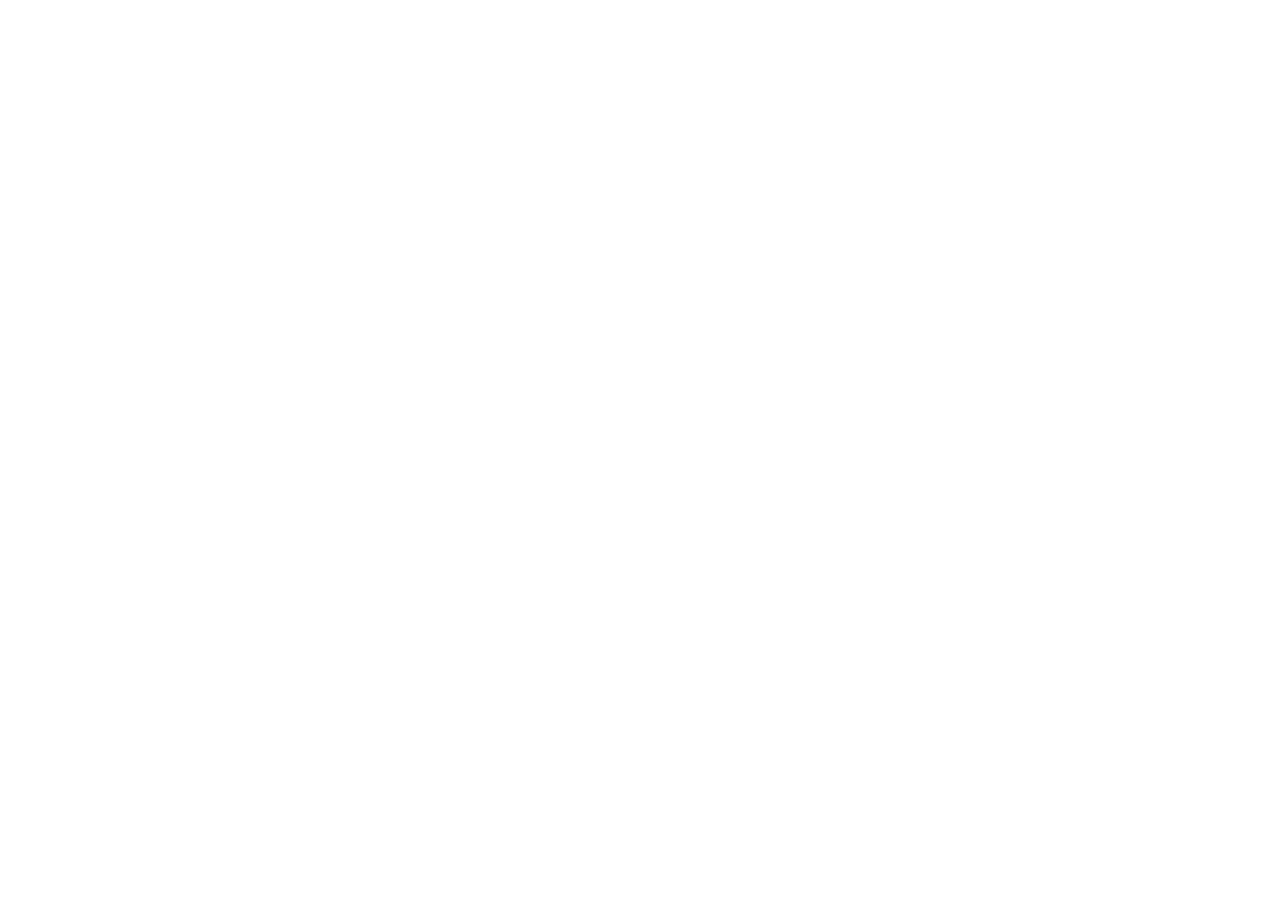
==== portofolio.html @ 9b08bf8d "add files" ====
<!DOCTYPE html>
<html lang="en">
<head>
    <meta charset="UTF-8">
    <meta name="viewport" content="width=device-width, initial-scale=1.0">
    <title>Document</title>
</head>
<body>
    
</body>
</html>
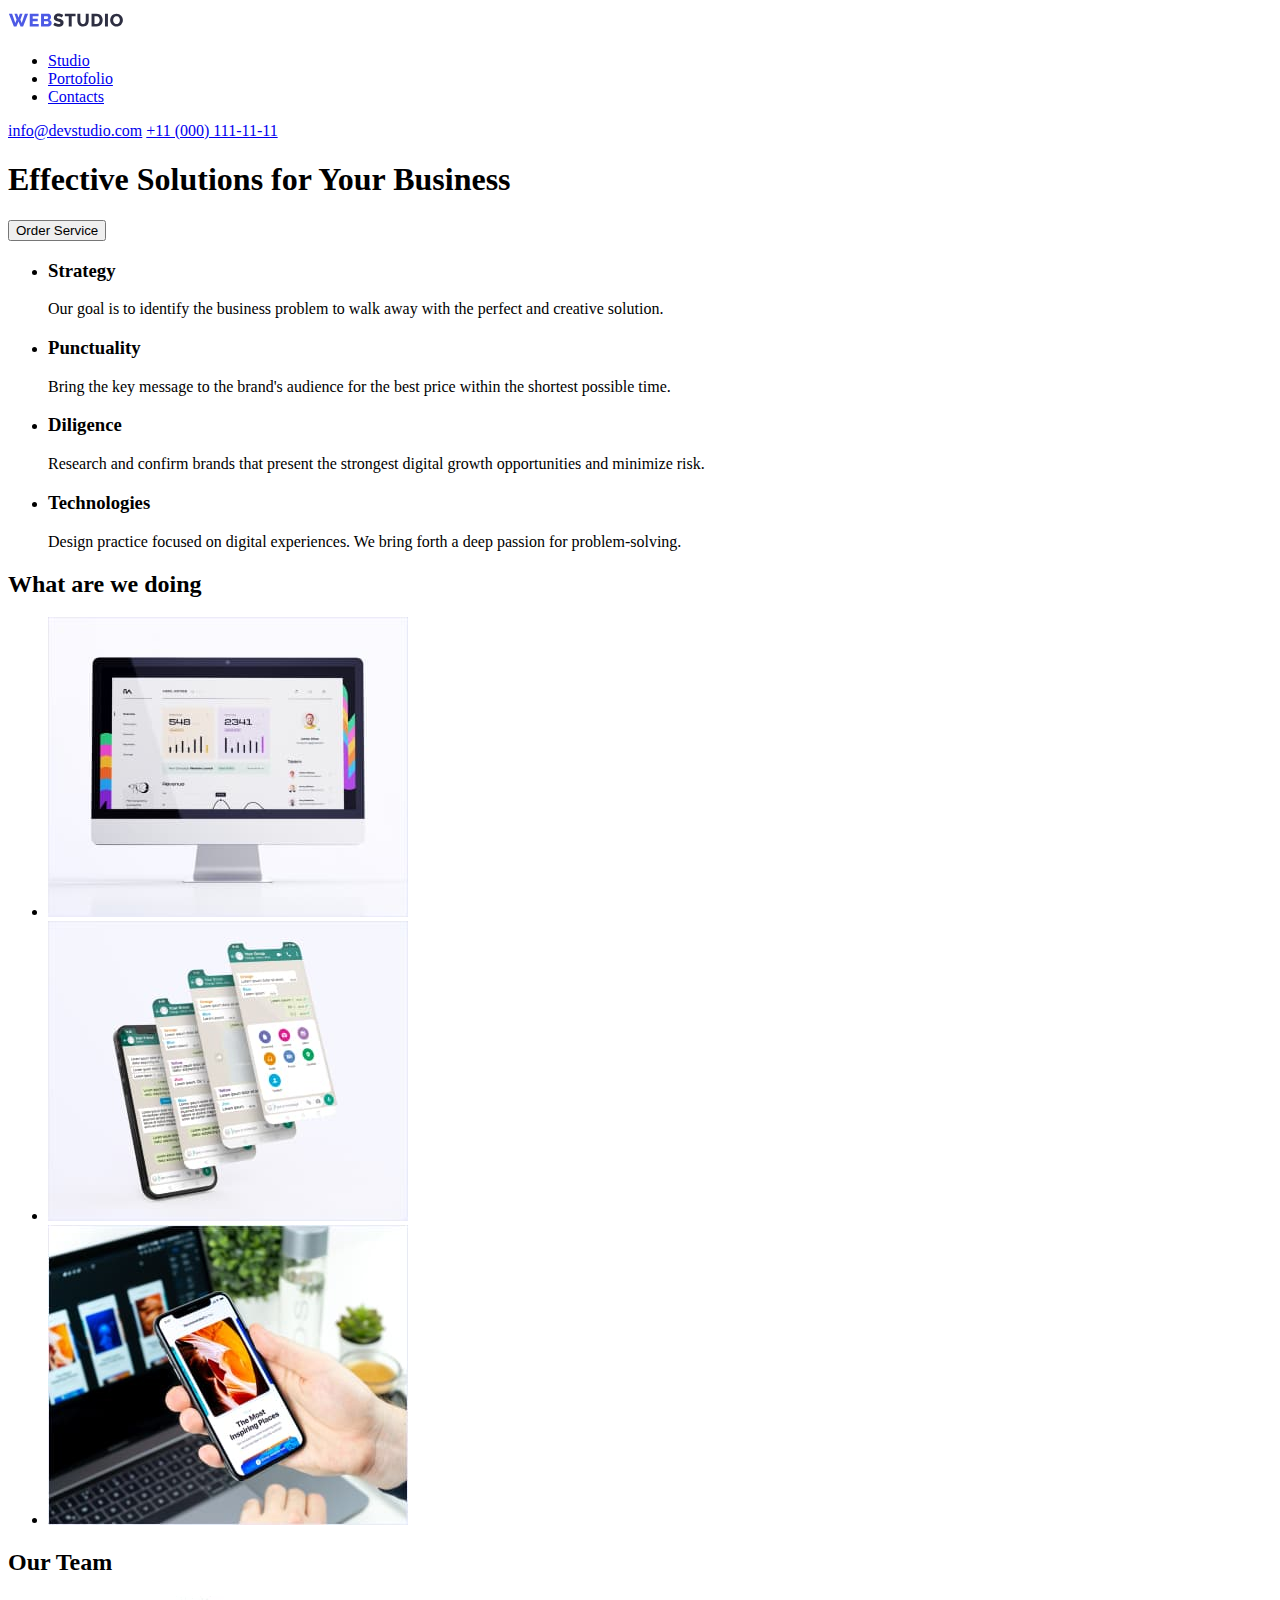
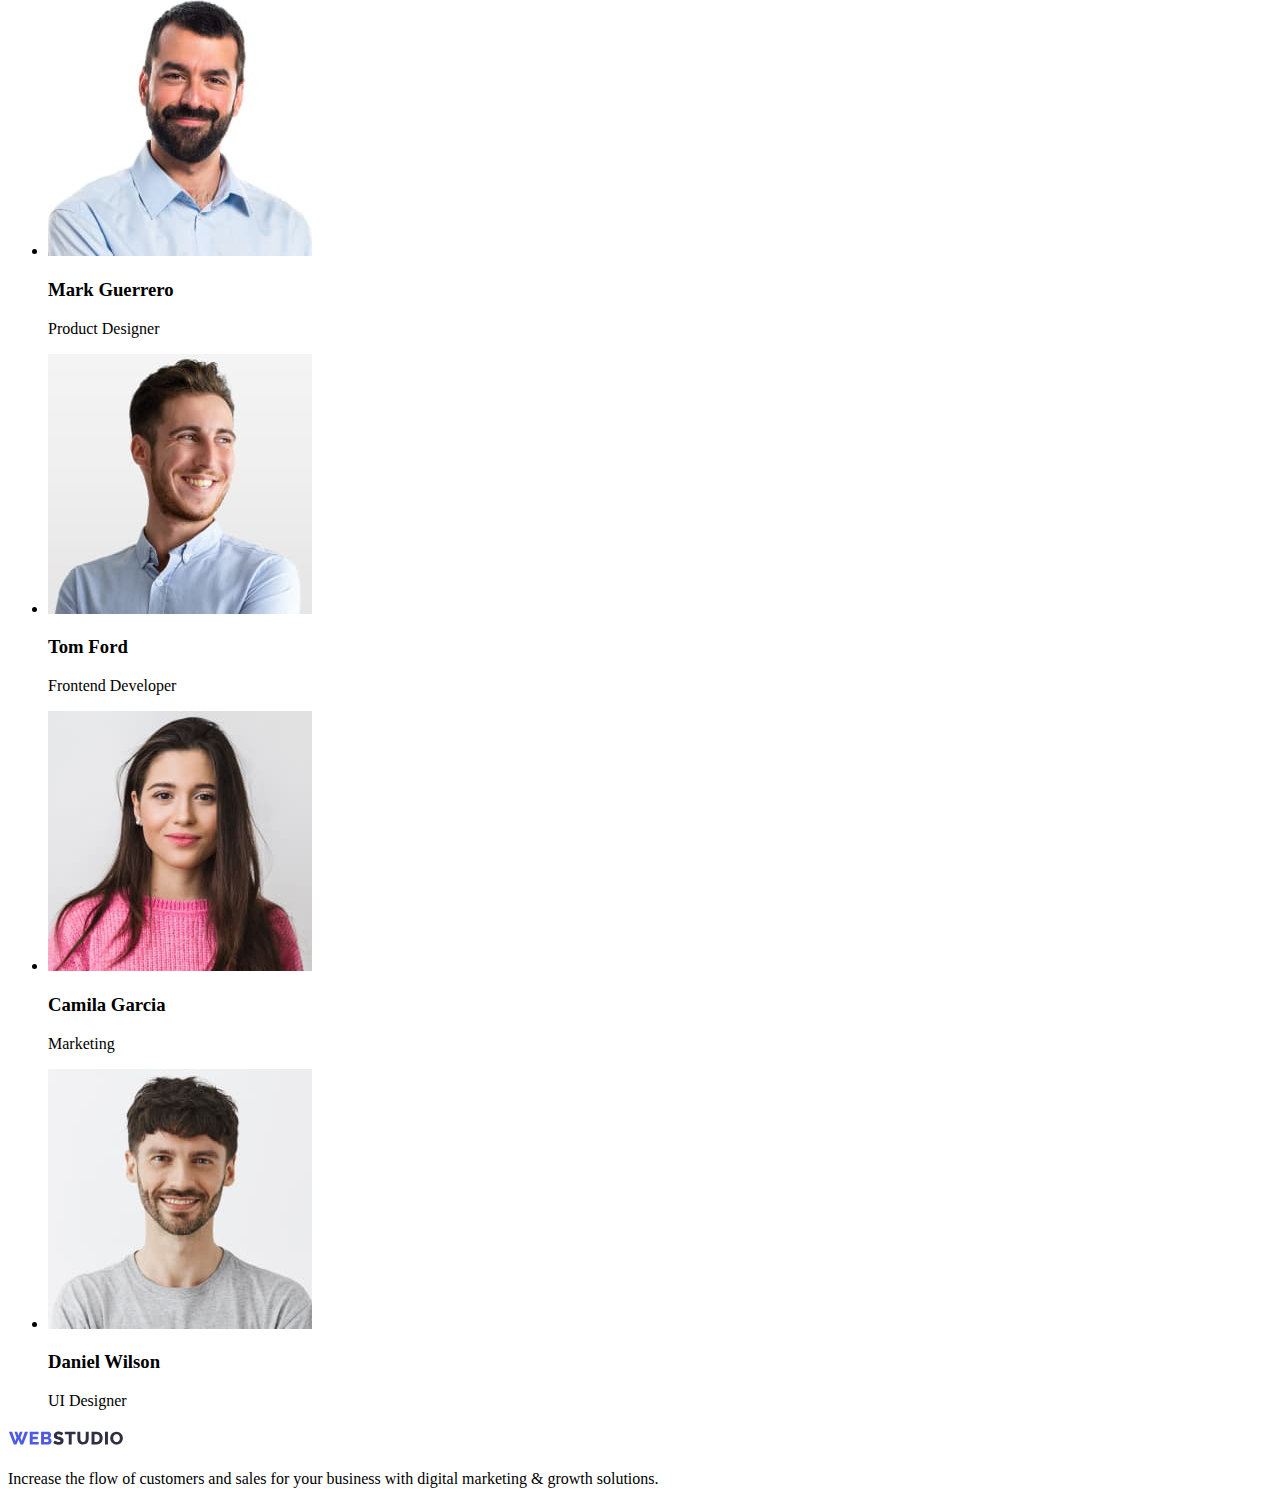
==== commit a32564a9: "update" ====
--- a/portofolio.html
+++ b/portofolio.html
@@ -6,6 +6,105 @@
     <title>Document</title>
 </head>
 <body>
-    
-</body>
+    <header>
+       <a href="index.html">   
+         <img src="./images/Logo.svg" alt="webstudio">
+       </a>
+ 
+       <nav>
+          <ul>
+             <li>
+                <a href="studio.html">Studio</a>
+             </li>
+             <li>
+                <a href="portofolio.html">Portofolio</a>
+             </li>
+             <li>
+                <a href="contacts.html">Contacts</a>
+             </li>
+          </ul>
+       </nav>
+ 
+       <a href="mailto:info@devstudio.com">info@devstudio.com</a>
+ 
+       <a href="tel:+11-(000)-111-11-11">+11 (000) 111-11-11</a>
+ 
+    </header>
+ 
+    <main>
+       <section>
+          <h1>Effective Solutions 
+             for Your Business</h1>
+          <button type="button" onclick="mailto:info@devstudio.com">Order Service</button>
+       </section>
+ 
+       <section>
+          <ul>
+             <li>
+                <h3>Strategy</h3>
+                <p>Our goal is to identify the business
+                   problem to walk away with the perfect and creative solution. </p>
+             </li>
+             <li>
+                <h3>Punctuality</h3>
+                <p>Bring the key message to the brand's audience for the best price within the shortest possible time. </p>
+             </li>
+             <li>
+                <h3>Diligence</h3>
+                <p>Research and confirm brands that present the strongest digital growth opportunities and minimize risk. </p>
+             </li>
+             <li>
+                <h3>Technologies</h3>
+                <p>Design practice focused on digital experiences. We bring forth a deep passion for problem-solving. </p>
+             </li>
+          </ul>
+ 
+       </section>
+ 
+       <section>
+ 
+          <h2>What are we doing</h2>
+          <ul>
+             <li><img src="./images/img_1.jpg" alt="a_desktop_aplication" width="360" height="300"></li>
+             <li><img src="./images/img_2.jpg" alt="a_mobile_aplication" width="360" height="300"></li>
+             <li><img src="./images/img_3.jpg" alt="the_same_aplication_on_mobile_and_desktop" width="360" height="300"></li>
+          </ul>
+       </section>
+ 
+       <section>
+          <h2>Our Team</h2>
+          <ul>
+             <li>
+                <img src="./images/Mark_Guerrero.jpg" alt="Mark_Guerrero" width="264" height="260">
+                <h3>Mark Guerrero</h3>
+                <p>Product Designer</p>
+             </li>
+             <li>
+                <img src="./images/Tom_Ford.jpg" alt="Tom_Ford" width="264" height="260">
+                <h3>Tom Ford</h3>
+                <p>Frontend Developer</p>
+             </li>
+             <li>
+                <img src="./images/Camila_Garcia.jpg" alt="Camila_Garcia" width="264" height="260">
+                <h3>Camila Garcia</h3>
+                <p>Marketing</p>
+             </li>
+             <li>
+                <img src="./images/Daniel_Wilson.jpg" alt="Daniel_Wilson" width="264" height="260">
+                <h3>Daniel Wilson</h3>
+                <p>UI Designer</p>
+             </li>
+          </ul>
+       </section>
+ 
+    </main>
+ 
+    <footer>
+       <a href="index.html">
+         <img src="./images/Logo.svg" alt="webstudio">
+       </a>
+       <p>Increase the flow of customers and sales for your business with digital marketing & growth solutions.</p>
+ 
+    </footer>
+ </body>
 </html>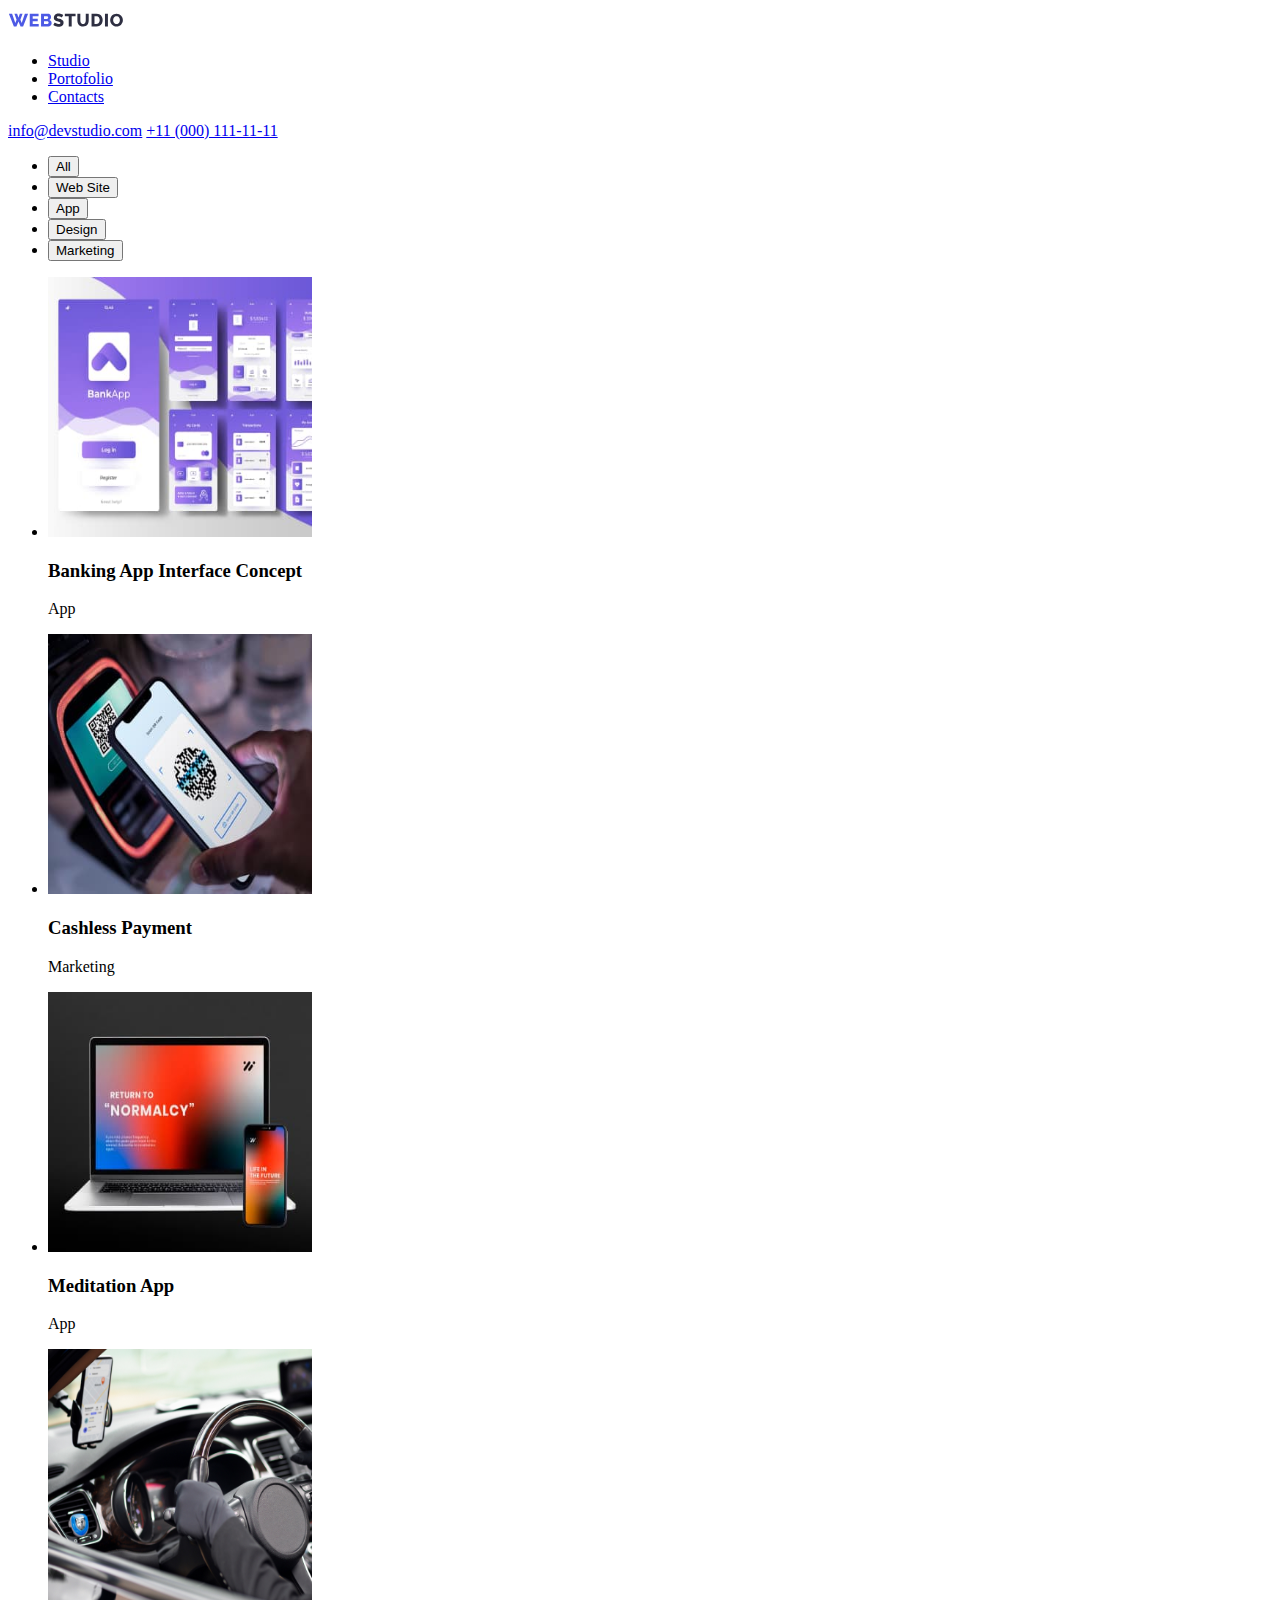
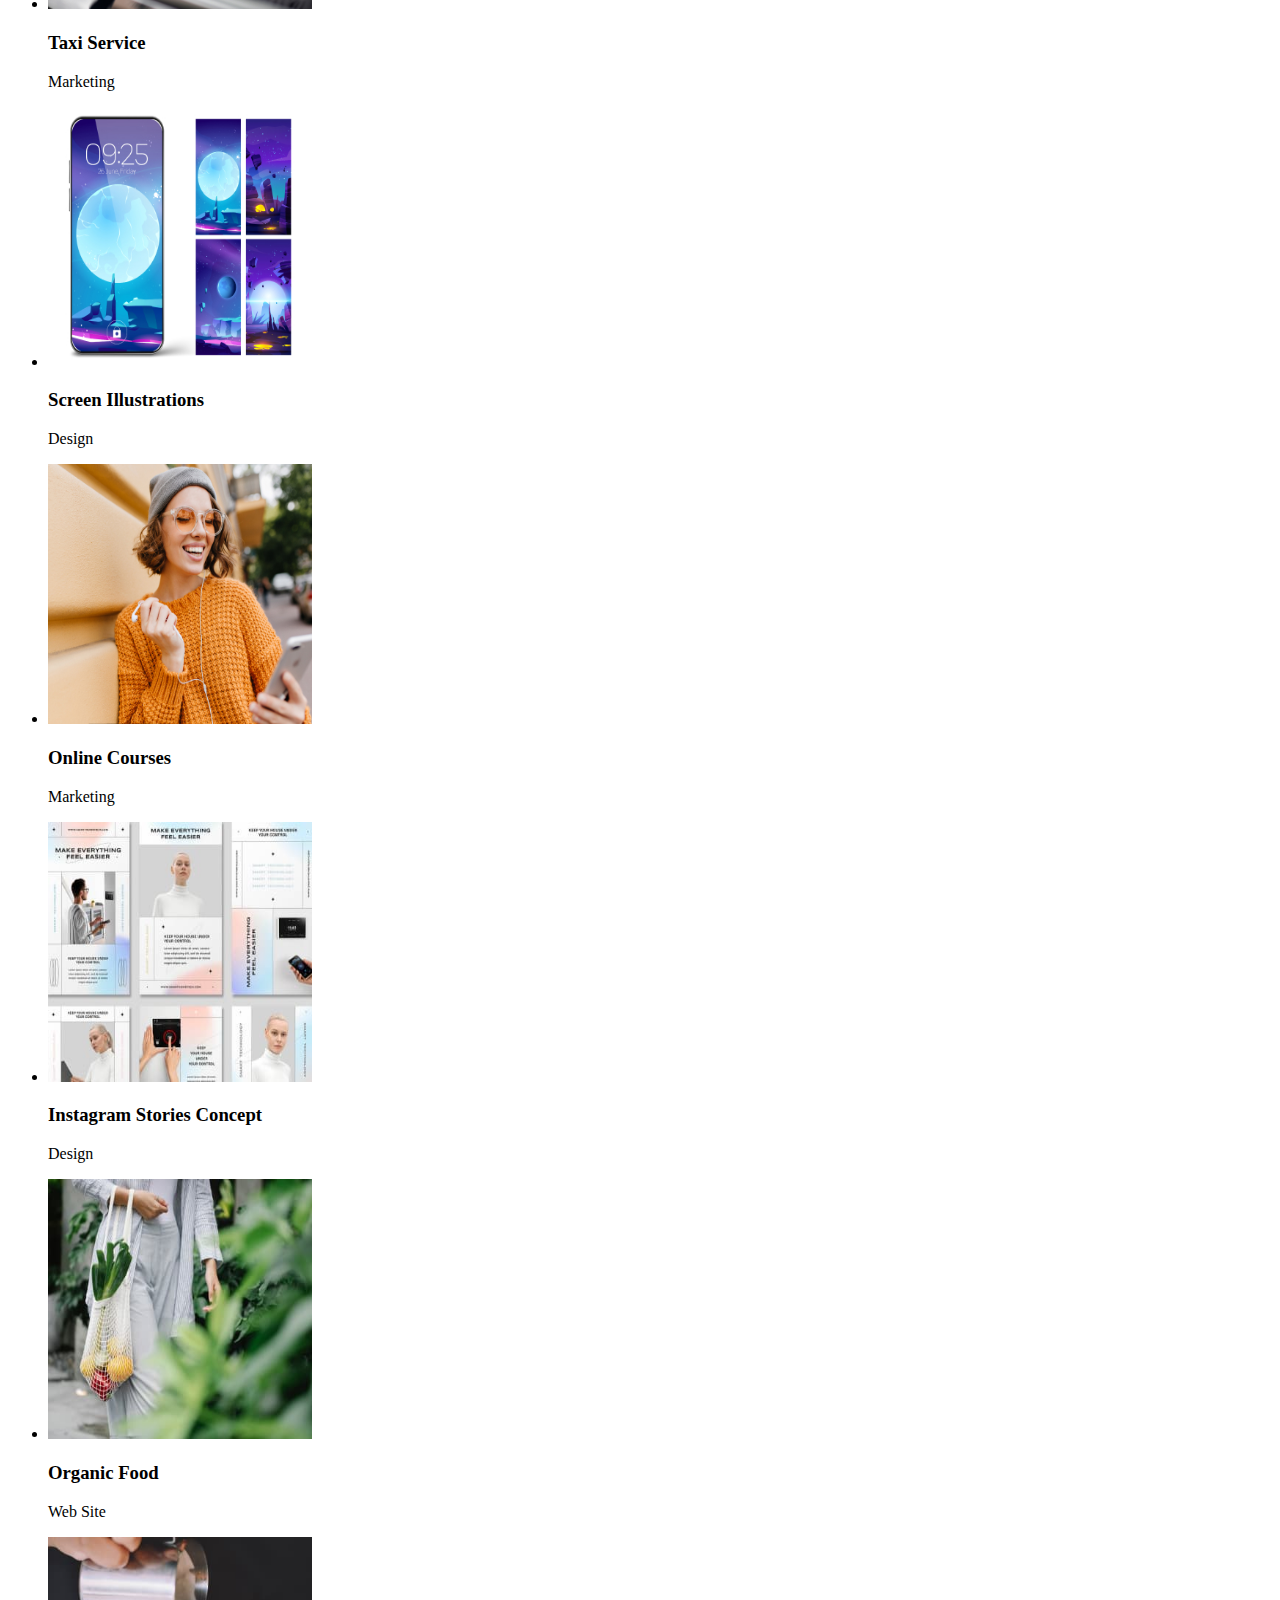
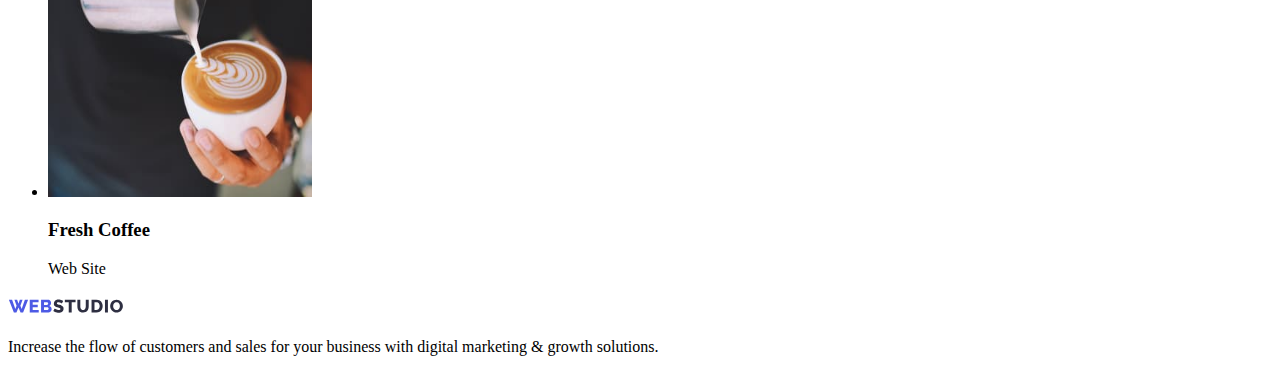
==== commit 770a0c3b: "add sections" ====
--- a/portofolio.html
+++ b/portofolio.html
@@ -32,70 +32,77 @@
     </header>
  
     <main>
-       <section>
-          <h1>Effective Solutions 
-             for Your Business</h1>
-          <button type="button" onclick="mailto:info@devstudio.com">Order Service</button>
+       <section class="filters">
+        <ul>
+            <li><button class="filterall" type="button" onclick="mailto:info@devstudio.com">All</button></li>
+            <li><button class="filterbuton" type="button" onclick="mailto:info@devstudio.com">Web Site</button></li>
+            <li><button class="filterbuton" type="button" onclick="mailto:info@devstudio.com">App</button></li>
+            <li><button class="filterbuton" type="button" onclick="mailto:info@devstudio.com">Design</button></li>
+            <li><button class="filterbuton" type="button" onclick="mailto:info@devstudio.com">Marketing</button></li>
+        </ul>
        </section>
  
        <section>
           <ul>
              <li>
-                <h3>Strategy</h3>
-                <p>Our goal is to identify the business
-                   problem to walk away with the perfect and creative solution. </p>
+                <img src="./images/img(1).jpg" alt="Mark_Guerrero" width="264" height="260">
+                <h3>Banking App Interface Concept</h3>
+                <p>App</p>
              </li>
              <li>
-                <h3>Punctuality</h3>
-                <p>Bring the key message to the brand's audience for the best price within the shortest possible time. </p>
+                <img src="./images/img(2).jpg" alt="Mark_Guerrero" width="264" height="260">
+                <h3>Cashless Payment</h3>
+                <p>Marketing</p>
              </li>
              <li>
-                <h3>Diligence</h3>
-                <p>Research and confirm brands that present the strongest digital growth opportunities and minimize risk. </p>
-             </li>
-             <li>
-                <h3>Technologies</h3>
-                <p>Design practice focused on digital experiences. We bring forth a deep passion for problem-solving. </p>
+                <img src="./images/img(3).jpg" alt="Mark_Guerrero" width="264" height="260">
+                <h3>Meditation App</h3>
+                <p>App</p>
              </li>
           </ul>
- 
-       </section>
+        </section>
+
+        <section>
+            <ul>
+               <li>
+                  <img src="./images/img(4).jpg" alt="Mark_Guerrero" width="264" height="260">
+                  <h3>Taxi Service</h3>
+                  <p>Marketing</p>
+               </li>
+               <li>
+                  <img src="./images/img(5).jpg" alt="Mark_Guerrero" width="264" height="260">
+                  <h3>Screen Illustrations</h3>
+                  <p>Design</p>
+               </li>
+               <li>
+                  <img src="./images/img(6).jpg" alt="Mark_Guerrero" width="264" height="260">
+                  <h3>Online Courses</h3>
+                  <p>Marketing</p>
+               </li>
+            </ul>
+        </section>
  
        <section>
  
-          <h2>What are we doing</h2>
-          <ul>
-             <li><img src="./images/img_1.jpg" alt="a_desktop_aplication" width="360" height="300"></li>
-             <li><img src="./images/img_2.jpg" alt="a_mobile_aplication" width="360" height="300"></li>
-             <li><img src="./images/img_3.jpg" alt="the_same_aplication_on_mobile_and_desktop" width="360" height="300"></li>
-          </ul>
-       </section>
- 
-       <section>
-          <h2>Our Team</h2>
-          <ul>
-             <li>
-                <img src="./images/Mark_Guerrero.jpg" alt="Mark_Guerrero" width="264" height="260">
-                <h3>Mark Guerrero</h3>
-                <p>Product Designer</p>
-             </li>
-             <li>
-                <img src="./images/Tom_Ford.jpg" alt="Tom_Ford" width="264" height="260">
-                <h3>Tom Ford</h3>
-                <p>Frontend Developer</p>
-             </li>
-             <li>
-                <img src="./images/Camila_Garcia.jpg" alt="Camila_Garcia" width="264" height="260">
-                <h3>Camila Garcia</h3>
-                <p>Marketing</p>
-             </li>
-             <li>
-                <img src="./images/Daniel_Wilson.jpg" alt="Daniel_Wilson" width="264" height="260">
-                <h3>Daniel Wilson</h3>
-                <p>UI Designer</p>
-             </li>
-          </ul>
-       </section>
+        <section>
+            <ul>
+               <li>
+                  <img src="./images/img(7).jpg" alt="Mark_Guerrero" width="264" height="260">
+                  <h3>Instagram Stories Concept</h3>
+                  <p>Design</p>
+               </li>
+               <li>
+                  <img src="./images/img(8).jpg" alt="Mark_Guerrero" width="264" height="260">
+                  <h3>Organic Food</h3>
+                  <p>Web Site</p>
+               </li>
+               <li>
+                  <img src="./images/img(9).jpg" alt="Mark_Guerrero" width="264" height="260">
+                  <h3>Fresh Coffee</h3>
+                  <p>Web Site</p>
+               </li>
+            </ul>
+        </section>
  
     </main>
  
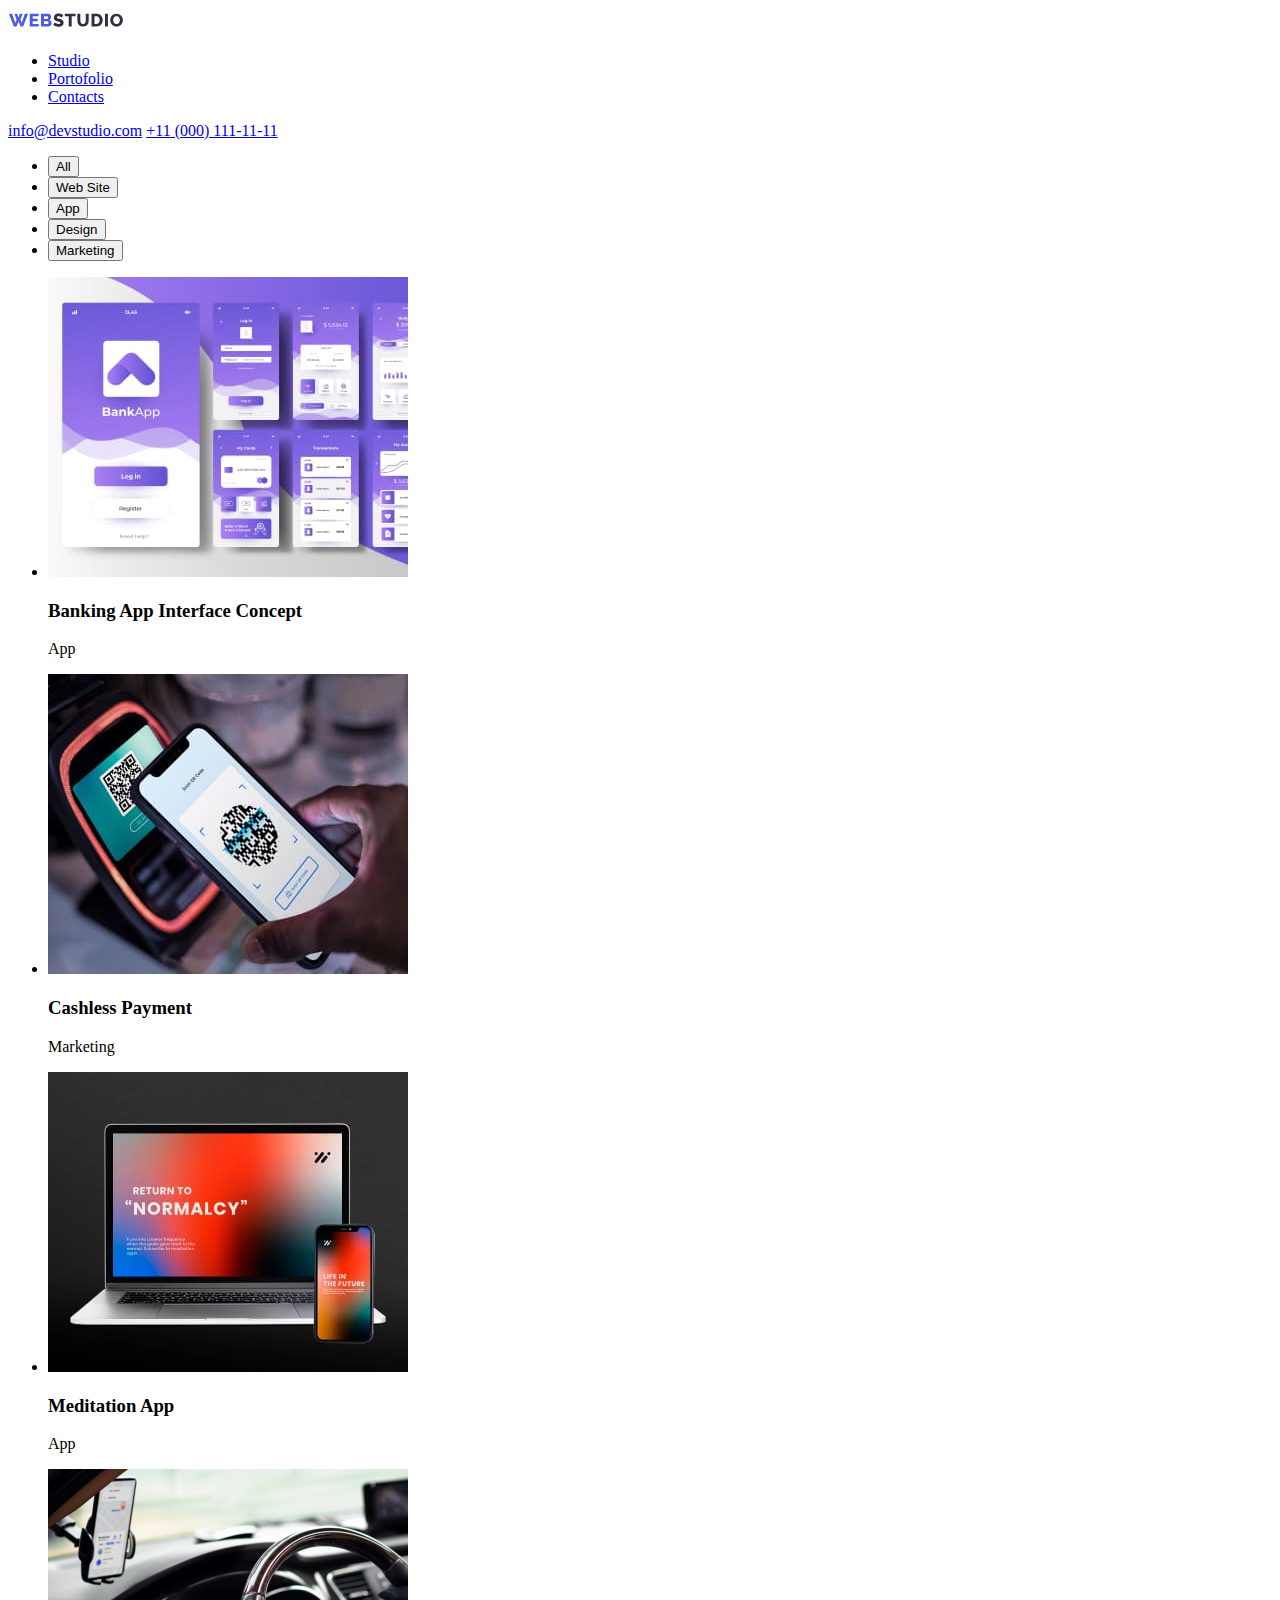
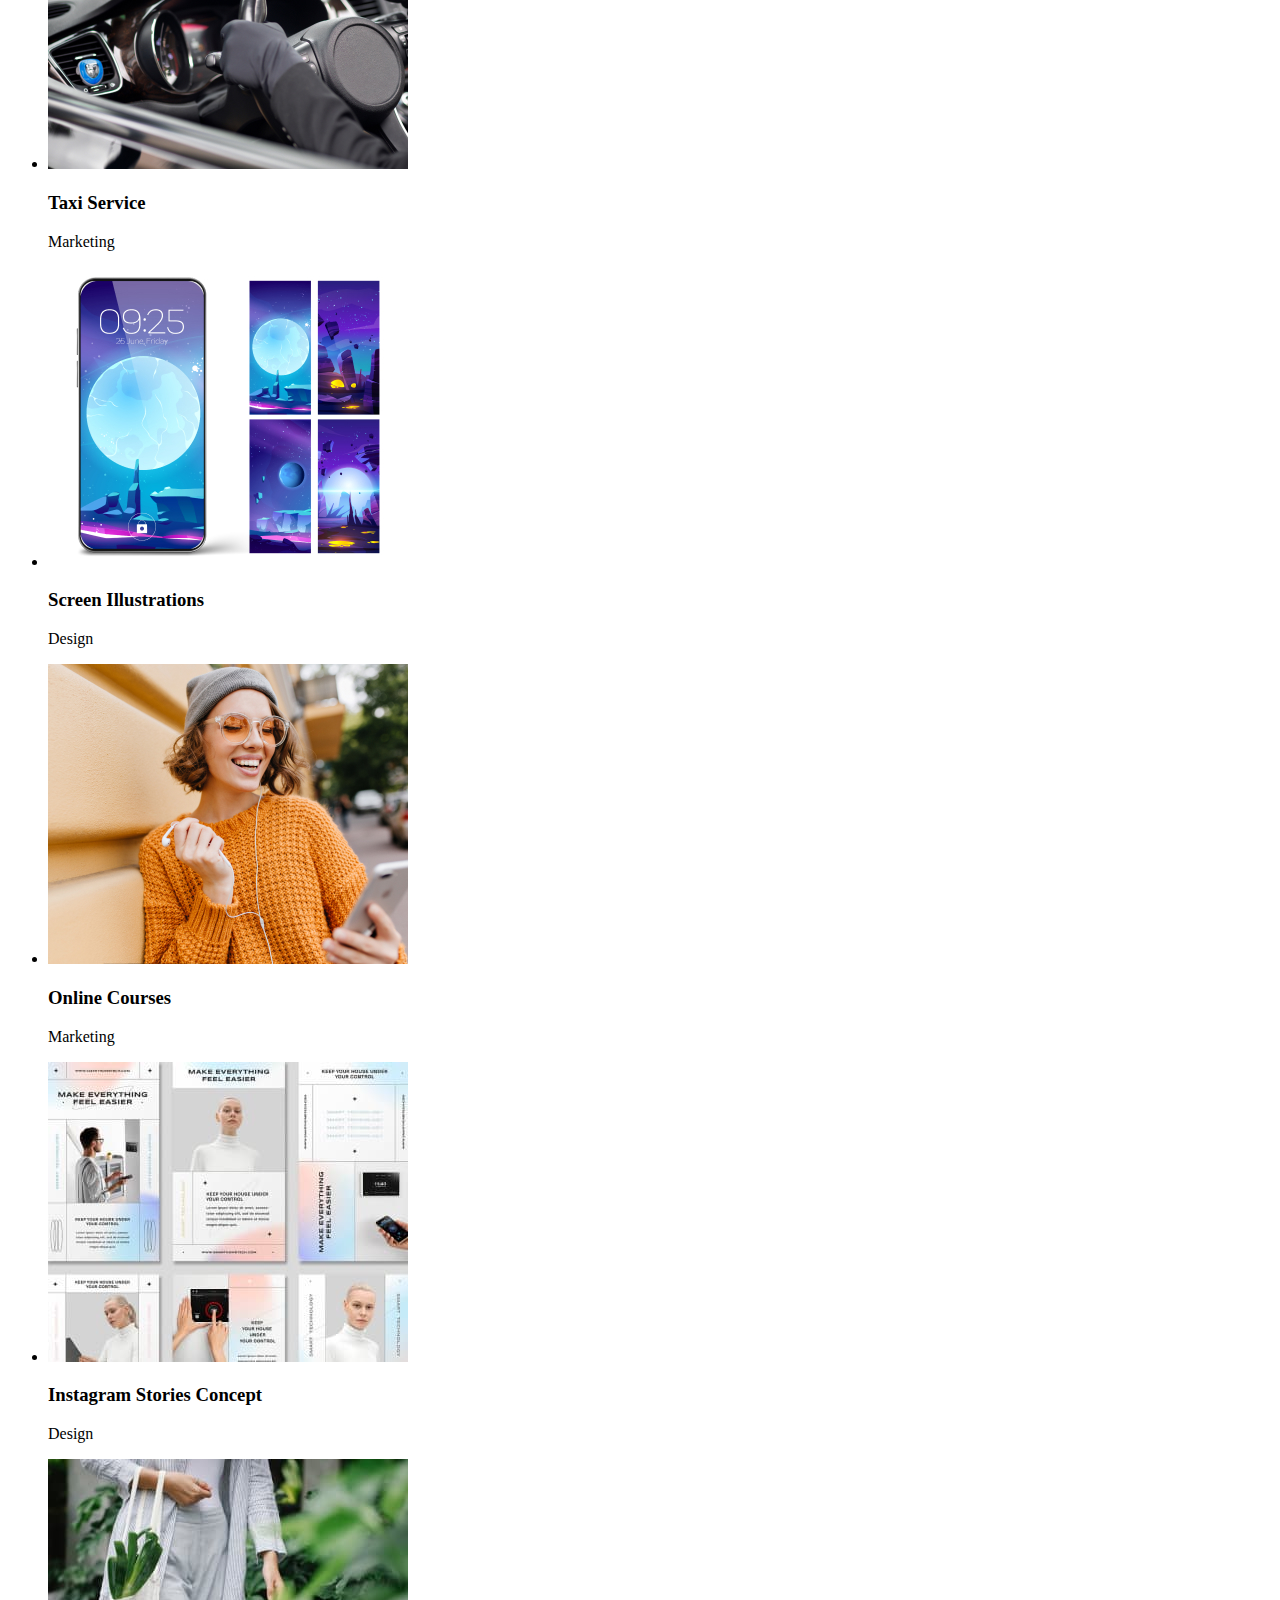
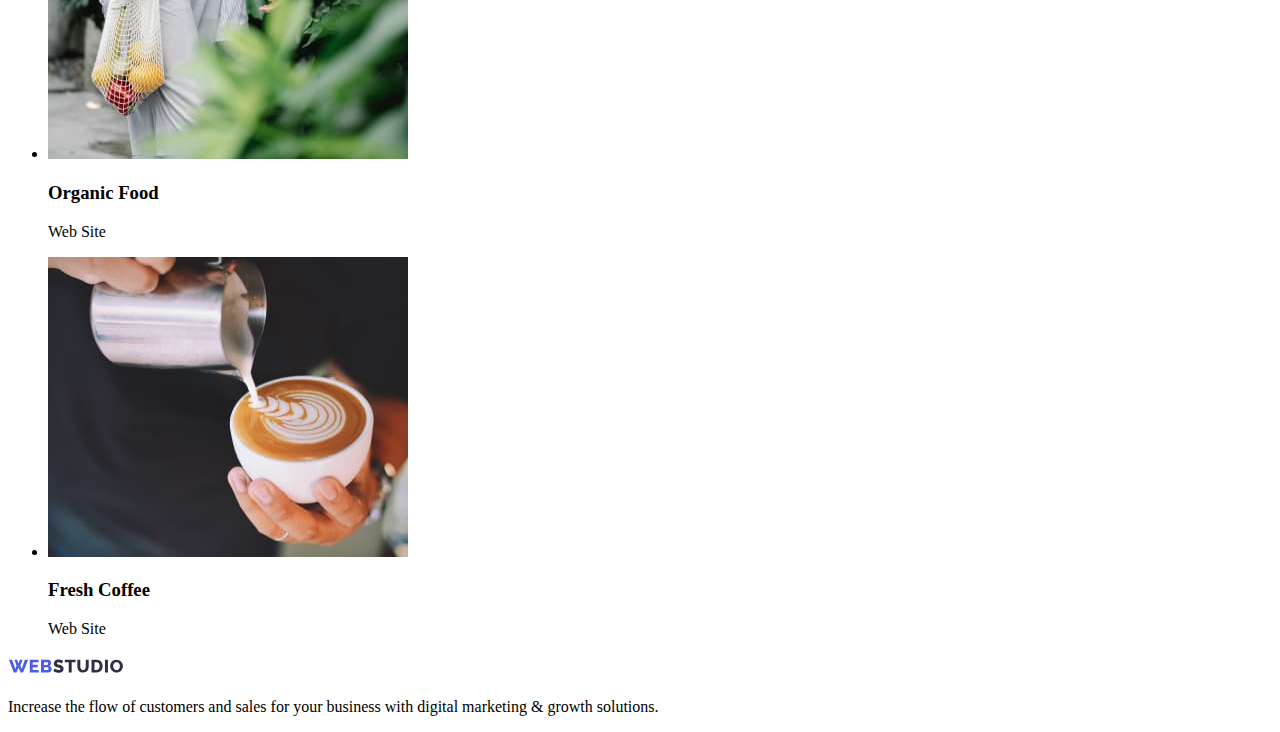
==== commit 223abb86: "add fonts" ====
--- a/portofolio.html
+++ b/portofolio.html
@@ -4,6 +4,10 @@
     <meta charset="UTF-8">
     <meta name="viewport" content="width=device-width, initial-scale=1.0">
     <title>Document</title>
+    <link rel="preconnect" href="https://fonts.googleapis.com">
+    <link rel="preconnect" href="https://fonts.gstatic.com" crossorigin>
+    <link href="https://fonts.googleapis.com/css2?family=Roboto:ital,wght@0,100;0,300;0,400;0,500;0,700;0,900;1,100;1,300;1,400;1,500;1,700;1,900&display=swap" rel="stylesheet">
+    <link rel="stylesheet" href="style.css">
 </head>
 <body>
     <header>
@@ -32,7 +36,7 @@
     </header>
  
     <main>
-       <section class="filters">
+       <section class="filters" >
         <ul>
             <li><button class="filterall" type="button" onclick="mailto:info@devstudio.com">All</button></li>
             <li><button class="filterbuton" type="button" onclick="mailto:info@devstudio.com">Web Site</button></li>
@@ -45,17 +49,17 @@
        <section>
           <ul>
              <li>
-                <img src="./images/img(1).jpg" alt="Mark_Guerrero" width="264" height="260">
+                <img src="./images/img(1).jpg" alt="Banking_App_Interface_Concept" width="360" height="300">
                 <h3>Banking App Interface Concept</h3>
                 <p>App</p>
              </li>
              <li>
-                <img src="./images/img(2).jpg" alt="Mark_Guerrero" width="264" height="260">
+                <img src="./images/img(2).jpg" alt="Cashless_Payment" width="360" height="300">
                 <h3>Cashless Payment</h3>
                 <p>Marketing</p>
              </li>
              <li>
-                <img src="./images/img(3).jpg" alt="Mark_Guerrero" width="264" height="260">
+                <img src="./images/img(3).jpg" alt="Meditation_App" width="360" height="300">
                 <h3>Meditation App</h3>
                 <p>App</p>
              </li>
@@ -65,39 +69,37 @@
         <section>
             <ul>
                <li>
-                  <img src="./images/img(4).jpg" alt="Mark_Guerrero" width="264" height="260">
+                  <img src="./images/img(4).jpg" alt="Taxi_Service" width="360" height="300">
                   <h3>Taxi Service</h3>
                   <p>Marketing</p>
                </li>
                <li>
-                  <img src="./images/img(5).jpg" alt="Mark_Guerrero" width="264" height="260">
+                  <img src="./images/img(5).jpg" alt="Screen_Illustrations" width="360" height="300">
                   <h3>Screen Illustrations</h3>
                   <p>Design</p>
                </li>
                <li>
-                  <img src="./images/img(6).jpg" alt="Mark_Guerrero" width="264" height="260">
+                  <img src="./images/img(6).jpg" alt="Online_Courses" width="360" height="300">
                   <h3>Online Courses</h3>
                   <p>Marketing</p>
                </li>
             </ul>
         </section>
  
-       <section>
- 
         <section>
             <ul>
                <li>
-                  <img src="./images/img(7).jpg" alt="Mark_Guerrero" width="264" height="260">
+                  <img src="./images/img(7).jpg" alt="Instagram_Stories_Concept" width="360" height="300">
                   <h3>Instagram Stories Concept</h3>
                   <p>Design</p>
                </li>
                <li>
-                  <img src="./images/img(8).jpg" alt="Mark_Guerrero" width="264" height="260">
+                  <img src="./images/img(8).jpg" alt="Organic_Food" width="360" height="300">
                   <h3>Organic Food</h3>
                   <p>Web Site</p>
                </li>
                <li>
-                  <img src="./images/img(9).jpg" alt="Mark_Guerrero" width="264" height="260">
+                  <img src="./images/img(9).jpg" alt="Fresh_Coffee" width="360" height="300">
                   <h3>Fresh Coffee</h3>
                   <p>Web Site</p>
                </li>
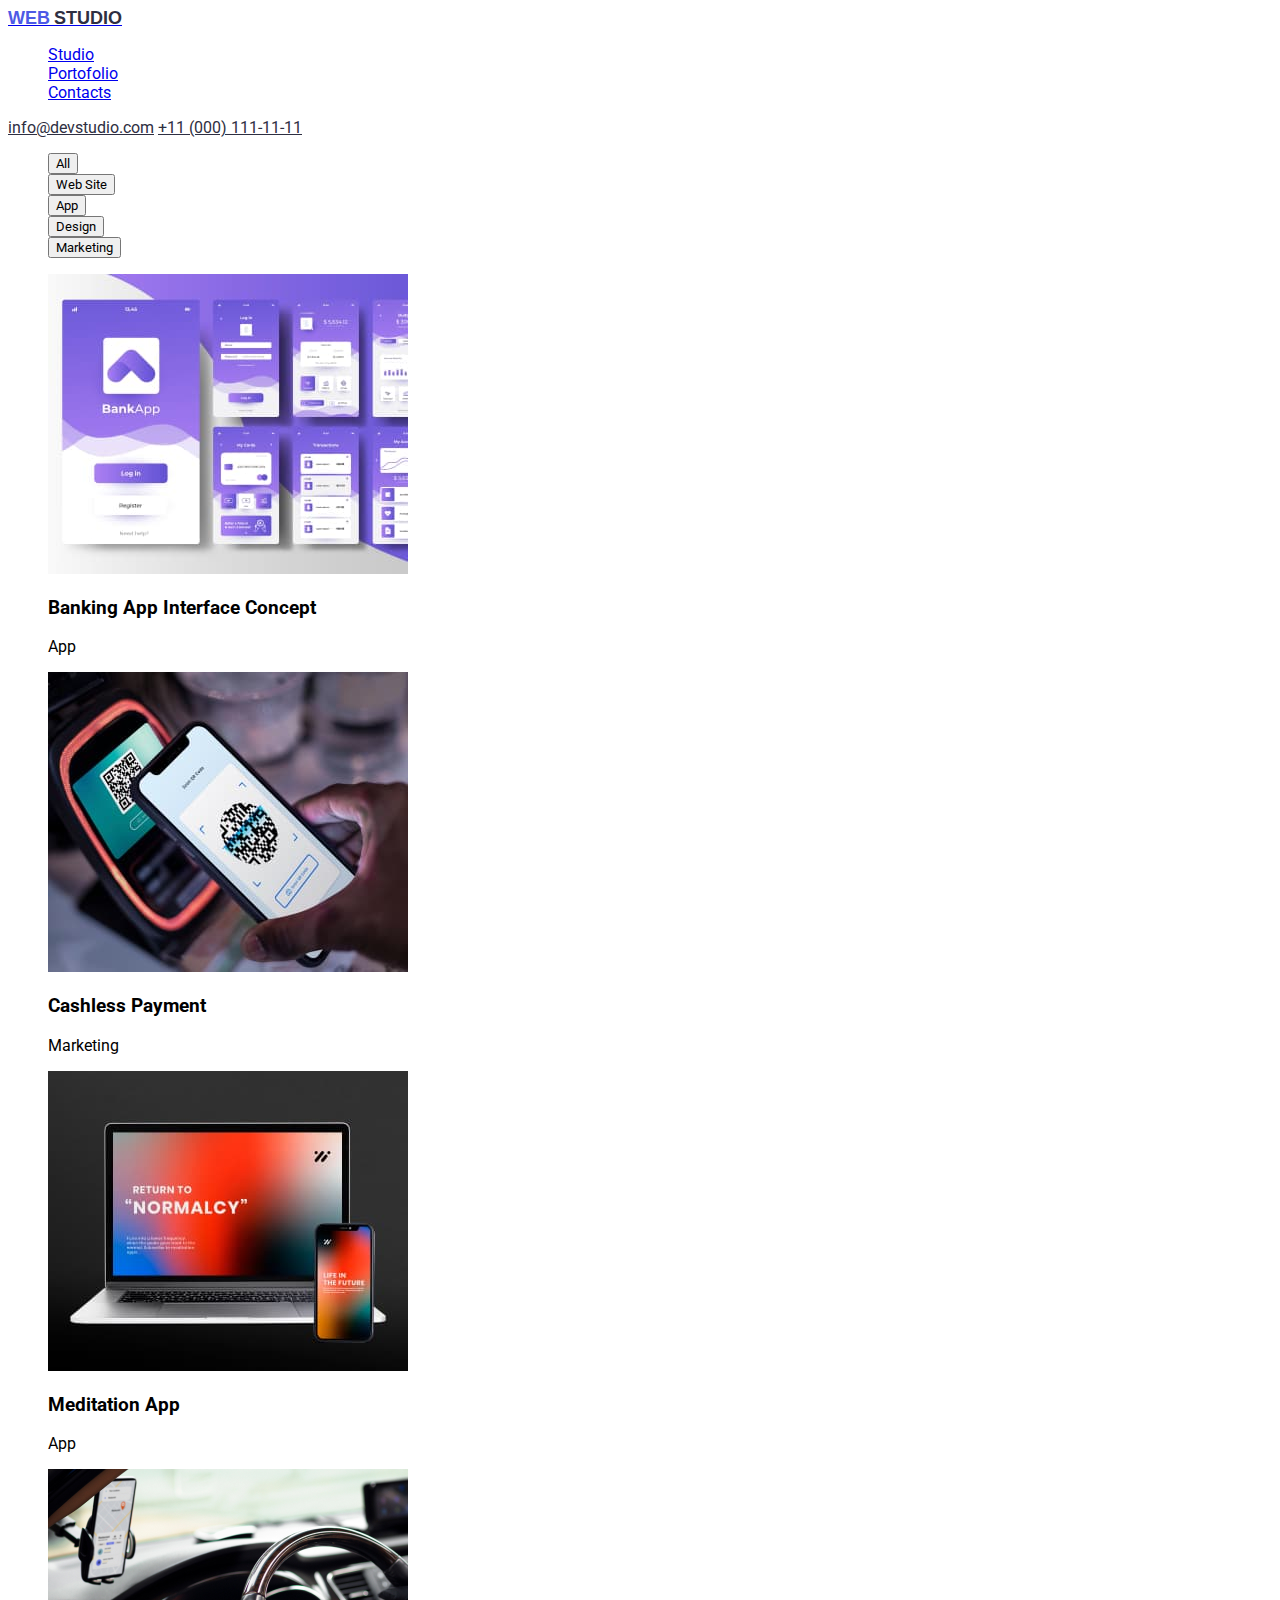
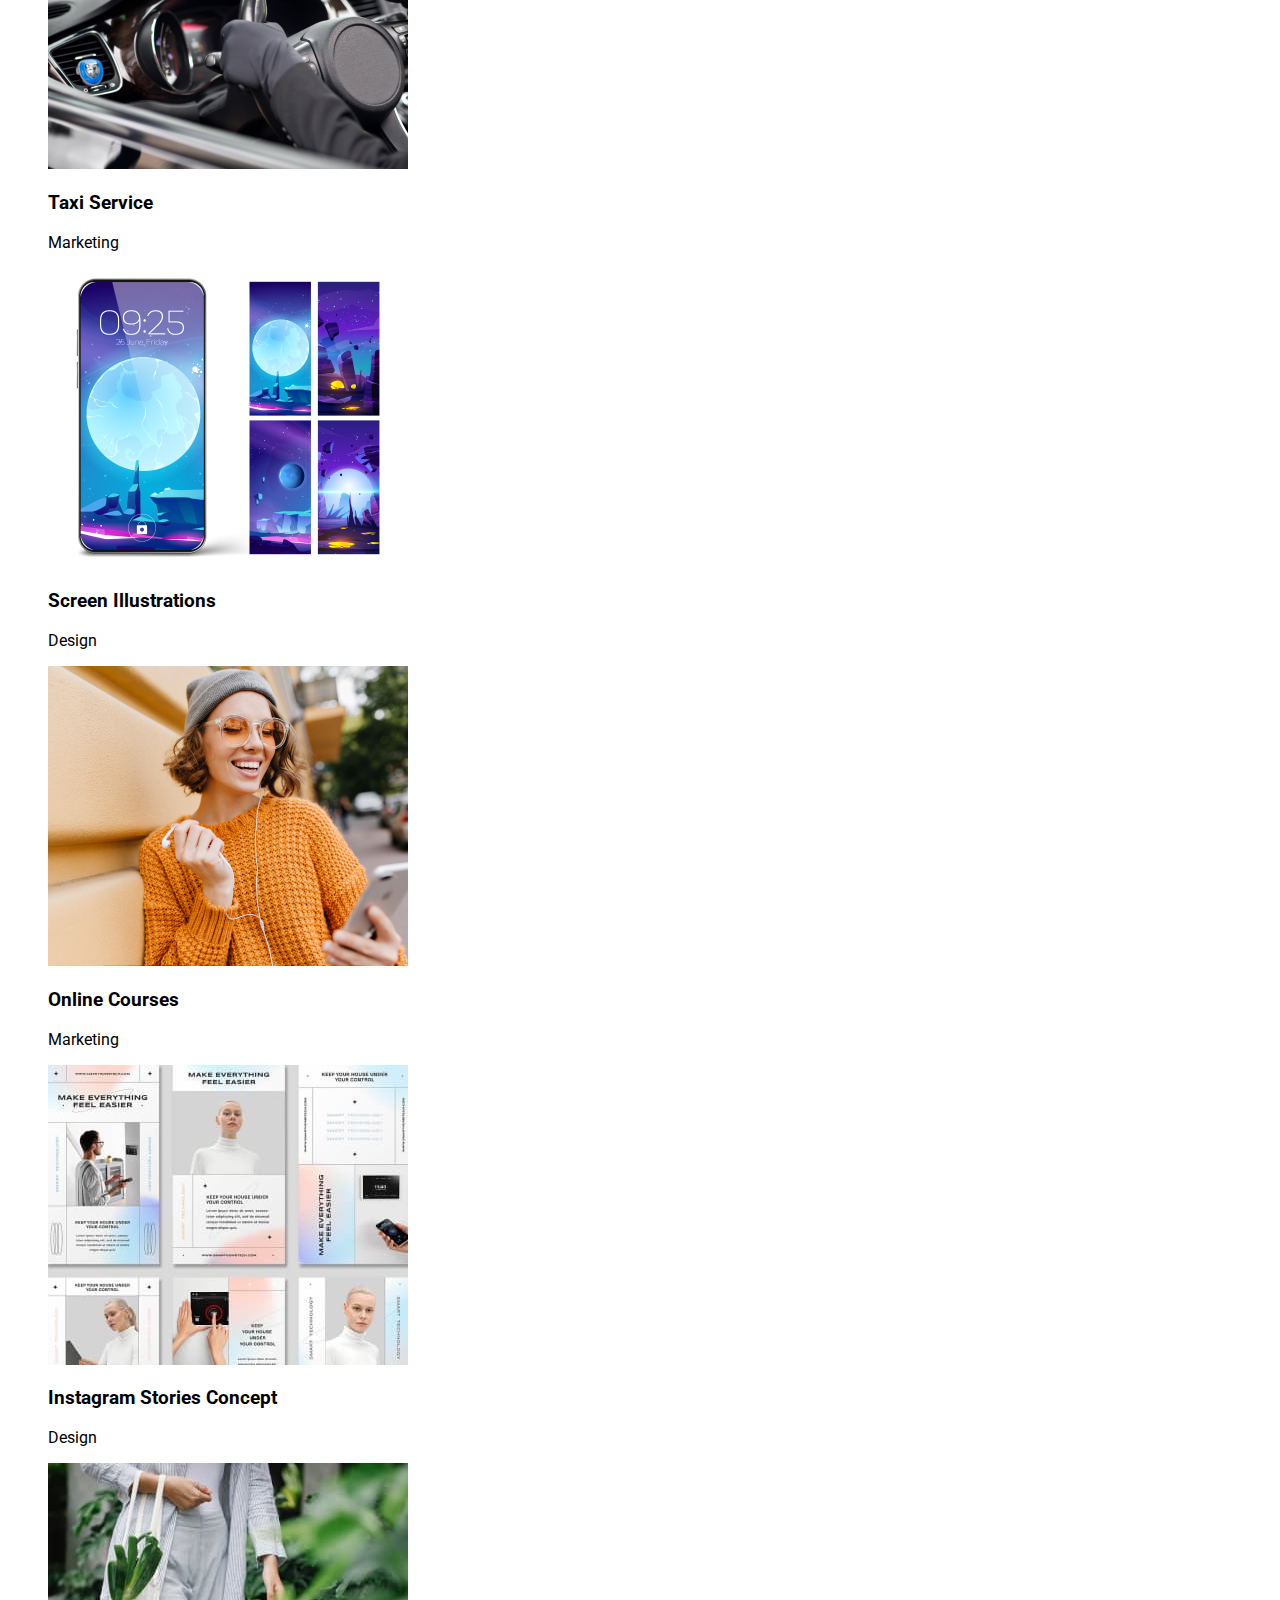
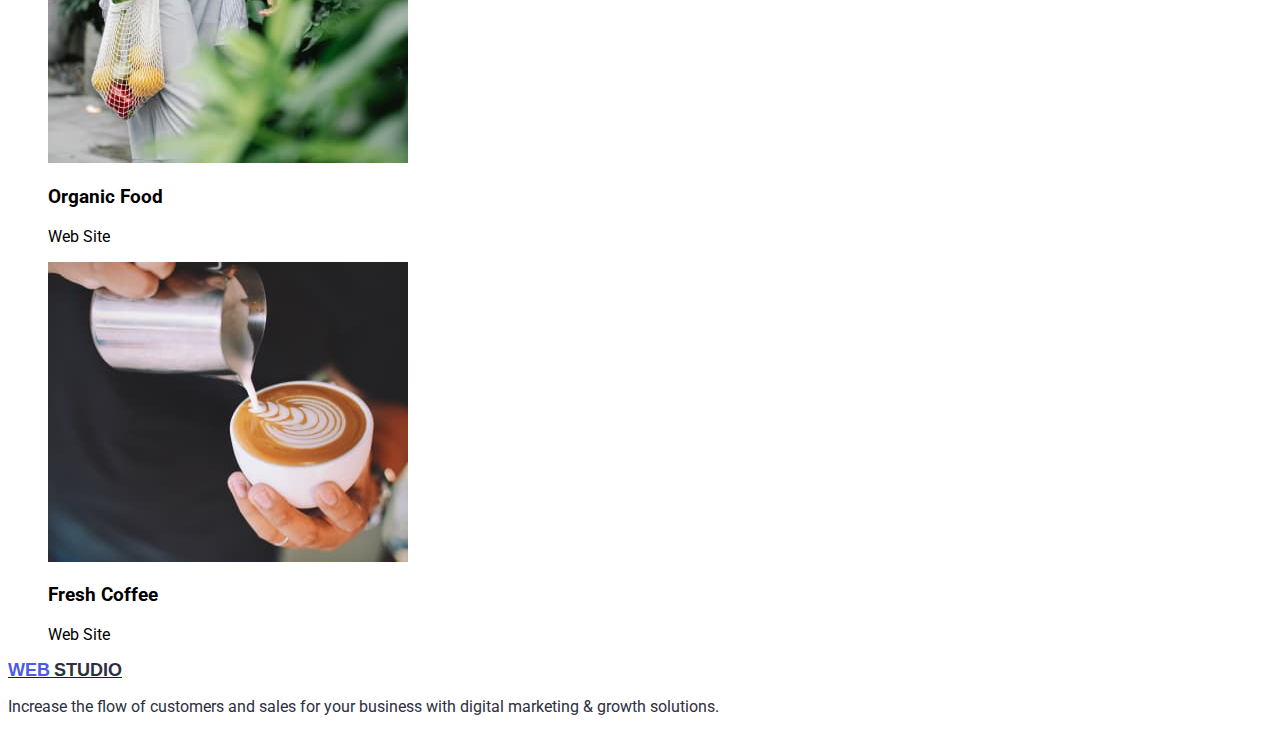
==== commit 72f0bb50: "add css pt. index" ====
--- a/portofolio.html
+++ b/portofolio.html
@@ -3,19 +3,20 @@
 <head>
     <meta charset="UTF-8">
     <meta name="viewport" content="width=device-width, initial-scale=1.0">
-    <title>Document</title>
+    <title>Portofolio</title>
     <link rel="preconnect" href="https://fonts.googleapis.com">
     <link rel="preconnect" href="https://fonts.gstatic.com" crossorigin>
     <link href="https://fonts.googleapis.com/css2?family=Roboto:ital,wght@0,100;0,300;0,400;0,500;0,700;0,900;1,100;1,300;1,400;1,500;1,700;1,900&display=swap" rel="stylesheet">
     <link rel="stylesheet" href="style.css">
 </head>
-<body>
-    <header>
-       <a href="index.html">   
-         <img src="./images/Logo.svg" alt="webstudio">
+<body class="main-body">
+    <header class="header">
+       <a href="index.html" class="logo">   
+         <span class="left-logo">WEB</span>
+         <span class="right-logo">STUDIO</span>
        </a>
  
-       <nav>
+       <nav class="navclas">
           <ul>
              <li>
                 <a href="studio.html">Studio</a>
@@ -29,24 +30,24 @@
           </ul>
        </nav>
  
-       <a href="mailto:info@devstudio.com">info@devstudio.com</a>
+       <a href="mailto:info@devstudio.com" class="contacts">info@devstudio.com</a>
  
-       <a href="tel:+11-(000)-111-11-11">+11 (000) 111-11-11</a>
+       <a href="tel:+11-(000)-111-11-11" class="contacts">+11 (000) 111-11-11</a>
  
     </header>
  
-    <main>
+    <main class="main-body">
        <section class="filters" >
         <ul>
-            <li><button class="filterall" type="button" onclick="mailto:info@devstudio.com">All</button></li>
-            <li><button class="filterbuton" type="button" onclick="mailto:info@devstudio.com">Web Site</button></li>
-            <li><button class="filterbuton" type="button" onclick="mailto:info@devstudio.com">App</button></li>
-            <li><button class="filterbuton" type="button" onclick="mailto:info@devstudio.com">Design</button></li>
-            <li><button class="filterbuton" type="button" onclick="mailto:info@devstudio.com">Marketing</button></li>
+            <li><button class="filterall" type="button" onclick="mailto" info@devstudio.com>All</button></li>
+            <li><button class="filterbuton" type="button" onclick="mailto" info@devstudio.com>Web Site</button></li>
+            <li><button class="filterbuton" type="button" onclick="mailto" info@devstudio.com>App</button></li>
+            <li><button class="filterbuton" type="button" onclick="mailto" info@devstudio.com>Design</button></li>
+            <li><button class="filterbuton" type="button" onclick="mailto" info@devstudio.com>Marketing</button></li>
         </ul>
        </section>
  
-       <section>
+       <section class="firstcard">
           <ul>
              <li>
                 <img src="./images/img(1).jpg" alt="Banking_App_Interface_Concept" width="360" height="300">
@@ -66,7 +67,7 @@
           </ul>
         </section>
 
-        <section>
+        <section class="secondcard">
             <ul>
                <li>
                   <img src="./images/img(4).jpg" alt="Taxi_Service" width="360" height="300">
@@ -86,7 +87,7 @@
             </ul>
         </section>
  
-        <section>
+        <section class="thirdcard">
             <ul>
                <li>
                   <img src="./images/img(7).jpg" alt="Instagram_Stories_Concept" width="360" height="300">
@@ -108,11 +109,12 @@
  
     </main>
  
-    <footer>
-       <a href="index.html">
-         <img src="./images/Logo.svg" alt="webstudio">
+    <footer class="footer">
+       <a href="index.html" class="logo">
+         <span class="left-logo">WEB</span>
+         <span class="right-logo">STUDIO</span>
        </a>
-       <p>Increase the flow of customers and sales for your business with digital marketing & growth solutions.</p>
+       <p class="after-logo">Increase the flow of customers and sales for your business with digital marketing & growth solutions.</p>
  
     </footer>
  </body>
--- a/style.css
+++ b/style.css
@@ -0,0 +1,116 @@
+:root {
+    --link-color: #ffffff;
+    --social-link-color: #000000;
+    --link-color_hover: #ff6c00;
+    --heading-font-family: "Roboto , Raleway", sans-serif;
+    --text-font-family: "Roboto", sans-serif;
+  }
+
+  * {
+    font-family: var(--text-font-family);
+  }
+
+  ul {
+    list-style-type: none;
+  }
+
+  .left-logo {
+    font-family: "Raleway", sans-serif;
+    font-weight: 800;
+    font-size: 18px;
+    color: #4d5ae5;
+  }
+
+  .right-logo {
+    font-family: "Raleway", sans-serif;
+    font-weight: 800;
+    font-size: 18px;
+    color: #2E2F42;
+  }
+
+  .studio-clas {
+    font-family: "Roboto", sans-serif;
+    font-weight: 600;
+    font-size: 16px;
+    color: #2E2F42;
+  }
+
+  .portofolio-clas {
+    font-family: "Roboto", sans-serif;
+    font-weight: 600;
+    font-size: 16px;
+    color: #2E2F42;
+  }
+
+  .contacts-clas {
+    font-family: "Roboto", sans-serif;
+    font-weight: 600;
+    font-size: 16px;
+    color: #2E2F42;
+  }
+
+.contacts {
+    font-family: "Roboto", sans-serif;
+    font-weight: 400;
+    font-size: 16px;
+    color: #2E2F42;
+}
+
+.hero-section {
+    background-color: #2E2F42;
+}
+
+.effective-solutions {
+    font-family: "Roboto", sans-serif;
+    font-weight: 700;
+    font-size: 56px;
+    color: #FFFFFF;
+}
+
+.buton-order-service {
+    background-color:#4D5AE5;
+    color: #fff;
+}
+
+.our-goals-clas {
+    font-family: "Roboto", sans-serif;
+    font-weight: 500;
+    font-size: 20px;
+    color: #2E2F42;
+}
+
+.o-g-description-clas {
+    font-family: "Roboto", sans-serif;
+    font-weight: 400;
+    font-size: 16px;
+    color: #2E2F42;
+}
+
+.card-images-clas {
+    font-family: "Roboto", sans-serif;
+    font-weight: 700;
+    font-size: 36px;
+    color: #2E2F42;
+}
+
+.our-team-clas {
+    font-family: "Roboto", sans-serif;
+    font-weight: 600;
+    font-size: 20px;
+    color: #2E2F42;
+}
+
+.o-t-clas {
+    font-family: "Roboto", sans-serif;
+    font-weight: 400;
+    font-size: 16px;
+    color: #2E2F42;
+}
+
+.after-logo {
+    font-family: "Roboto", sans-serif;
+    font-weight: 400;
+    font-size: 16px;
+    color: #2E2F42;
+}
+
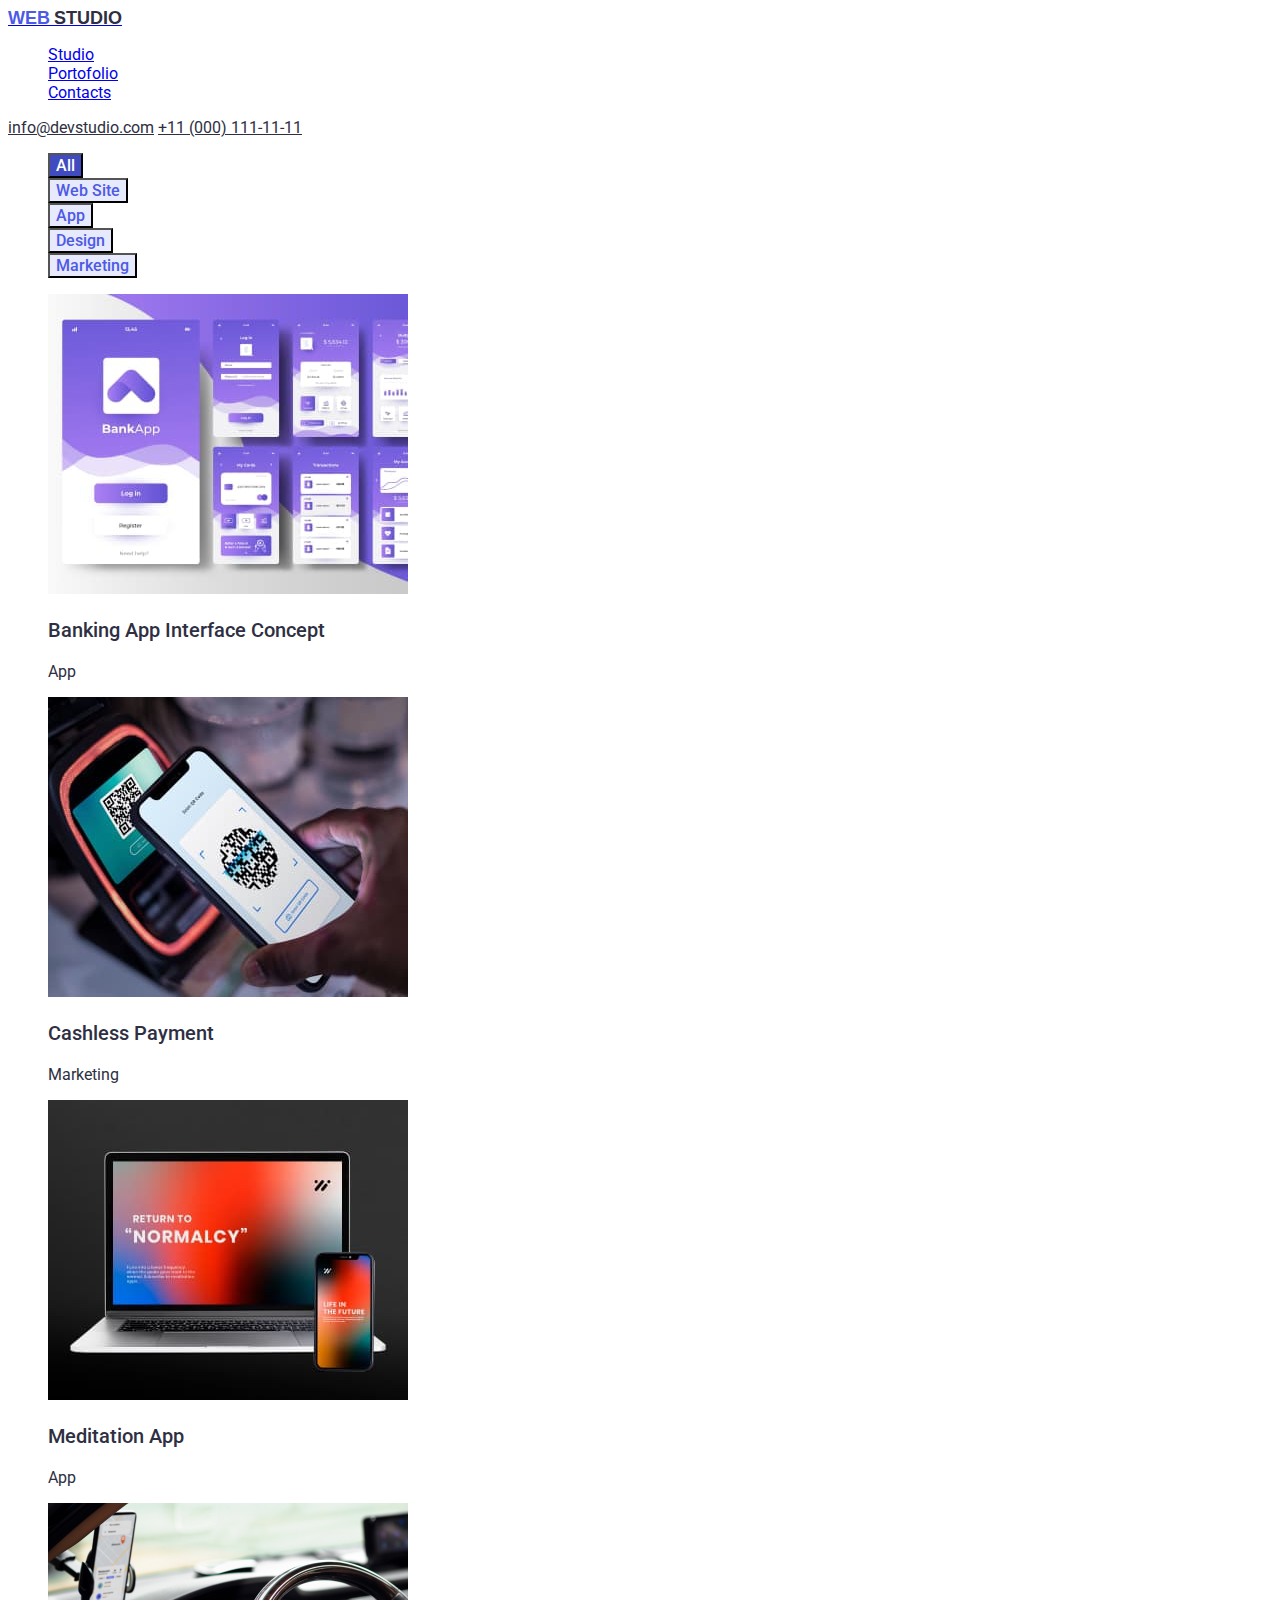
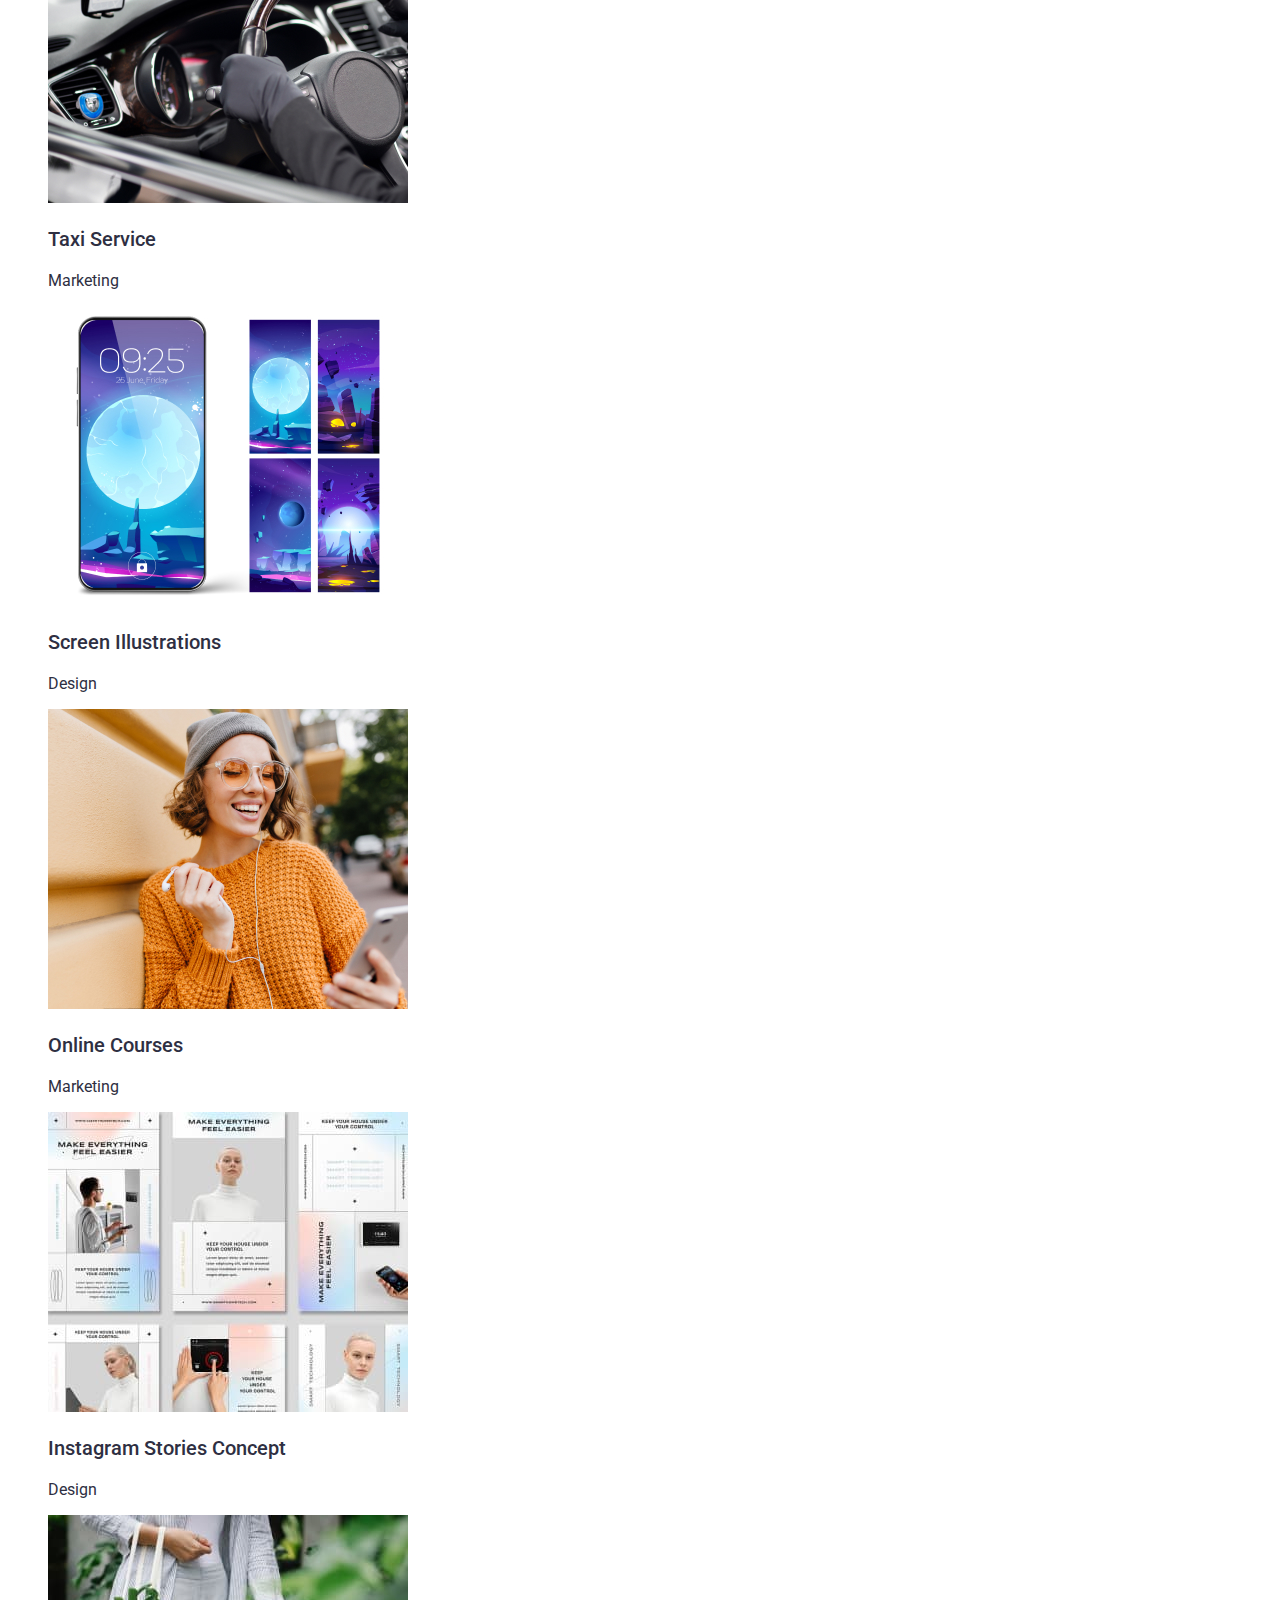
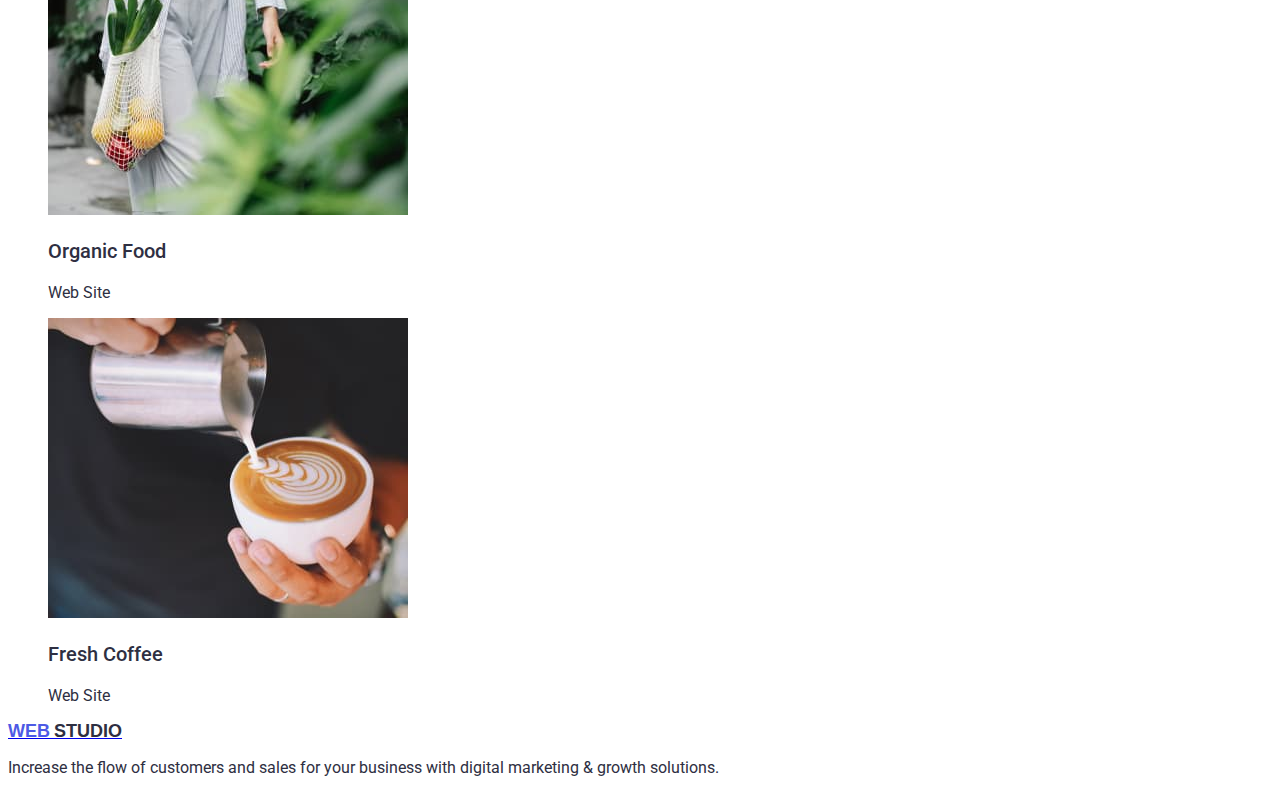
==== commit d20b64e8: "finish hw-2" ====
--- a/portofolio.html
+++ b/portofolio.html
@@ -51,18 +51,18 @@
           <ul>
              <li>
                 <img src="./images/img(1).jpg" alt="Banking_App_Interface_Concept" width="360" height="300">
-                <h3>Banking App Interface Concept</h3>
-                <p>App</p>
+                <h3 class="firstcard-clas-h">Banking App Interface Concept</h3>
+                <p class="firstcard-clas-p">App</p>
              </li>
              <li>
                 <img src="./images/img(2).jpg" alt="Cashless_Payment" width="360" height="300">
-                <h3>Cashless Payment</h3>
-                <p>Marketing</p>
+                <h3 class="firstcard-clas-h">Cashless Payment</h3>
+                <p class="firstcard-clas-p">Marketing</p>
              </li>
              <li>
                 <img src="./images/img(3).jpg" alt="Meditation_App" width="360" height="300">
-                <h3>Meditation App</h3>
-                <p>App</p>
+                <h3 class="firstcard-clas-h">Meditation App</h3>
+                <p class="firstcard-clas-p">App</p>
              </li>
           </ul>
         </section>
@@ -71,18 +71,18 @@
             <ul>
                <li>
                   <img src="./images/img(4).jpg" alt="Taxi_Service" width="360" height="300">
-                  <h3>Taxi Service</h3>
-                  <p>Marketing</p>
+                  <h3 class="firstcard-clas-h">Taxi Service</h3>
+                  <p class="firstcard-clas-p">Marketing</p>
                </li>
                <li>
                   <img src="./images/img(5).jpg" alt="Screen_Illustrations" width="360" height="300">
-                  <h3>Screen Illustrations</h3>
-                  <p>Design</p>
+                  <h3 class="firstcard-clas-h">Screen Illustrations</h3>
+                  <p class="firstcard-clas-p">Design</p>
                </li>
                <li>
                   <img src="./images/img(6).jpg" alt="Online_Courses" width="360" height="300">
-                  <h3>Online Courses</h3>
-                  <p>Marketing</p>
+                  <h3 class="firstcard-clas-h">Online Courses</h3>
+                  <p class="firstcard-clas-p">Marketing</p>
                </li>
             </ul>
         </section>
@@ -91,18 +91,18 @@
             <ul>
                <li>
                   <img src="./images/img(7).jpg" alt="Instagram_Stories_Concept" width="360" height="300">
-                  <h3>Instagram Stories Concept</h3>
-                  <p>Design</p>
+                  <h3 class="firstcard-clas-h">Instagram Stories Concept</h3>
+                  <p class="firstcard-clas-p">Design</p>
                </li>
                <li>
                   <img src="./images/img(8).jpg" alt="Organic_Food" width="360" height="300">
-                  <h3>Organic Food</h3>
-                  <p>Web Site</p>
+                  <h3 class="firstcard-clas-h">Organic Food</h3>
+                  <p class="firstcard-clas-p">Web Site</p>
                </li>
                <li>
                   <img src="./images/img(9).jpg" alt="Fresh_Coffee" width="360" height="300">
-                  <h3>Fresh Coffee</h3>
-                  <p>Web Site</p>
+                  <h3 class="firstcard-clas-h">Fresh Coffee</h3>
+                  <p class="firstcard-clas-p">Web Site</p>
                </li>
             </ul>
         </section>
--- a/style.css
+++ b/style.css
@@ -13,6 +13,8 @@
   ul {
     list-style-type: none;
   }
+
+  /* styles pentru index.html */
 
   .left-logo {
     font-family: "Raleway", sans-serif;
@@ -69,6 +71,9 @@
 
 .buton-order-service {
     background-color:#4D5AE5;
+    font-family: "Roboto", sans-serif;
+    font-weight: 500;
+    font-size: 16px;
     color: #fff;
 }
 
@@ -114,3 +119,34 @@
     color: #2E2F42;
 }
 
+/* styles pentru portofolio.html */
+
+.filterall {
+    background-color:#404BBF;
+    font-family: "Roboto", sans-serif;
+    font-weight: 500;
+    font-size: 16px;
+    color: #fff;
+}
+
+.filterbuton {
+    background-color:#E7E9FC;
+    font-family: "Roboto", sans-serif;
+    font-weight: 500;
+    font-size: 16px;
+    color: #4D5AE5;
+}
+
+.firstcard-clas-h {
+    font-family: "Roboto", sans-serif;
+    font-weight: 500;
+    font-size: 20px;
+    color: #2E2F42;
+}
+
+.firstcard-clas-p {
+    font-family: "Roboto", sans-serif;
+    font-weight: 400;
+    font-size: 16px;
+    color: #2E2F42;
+}
